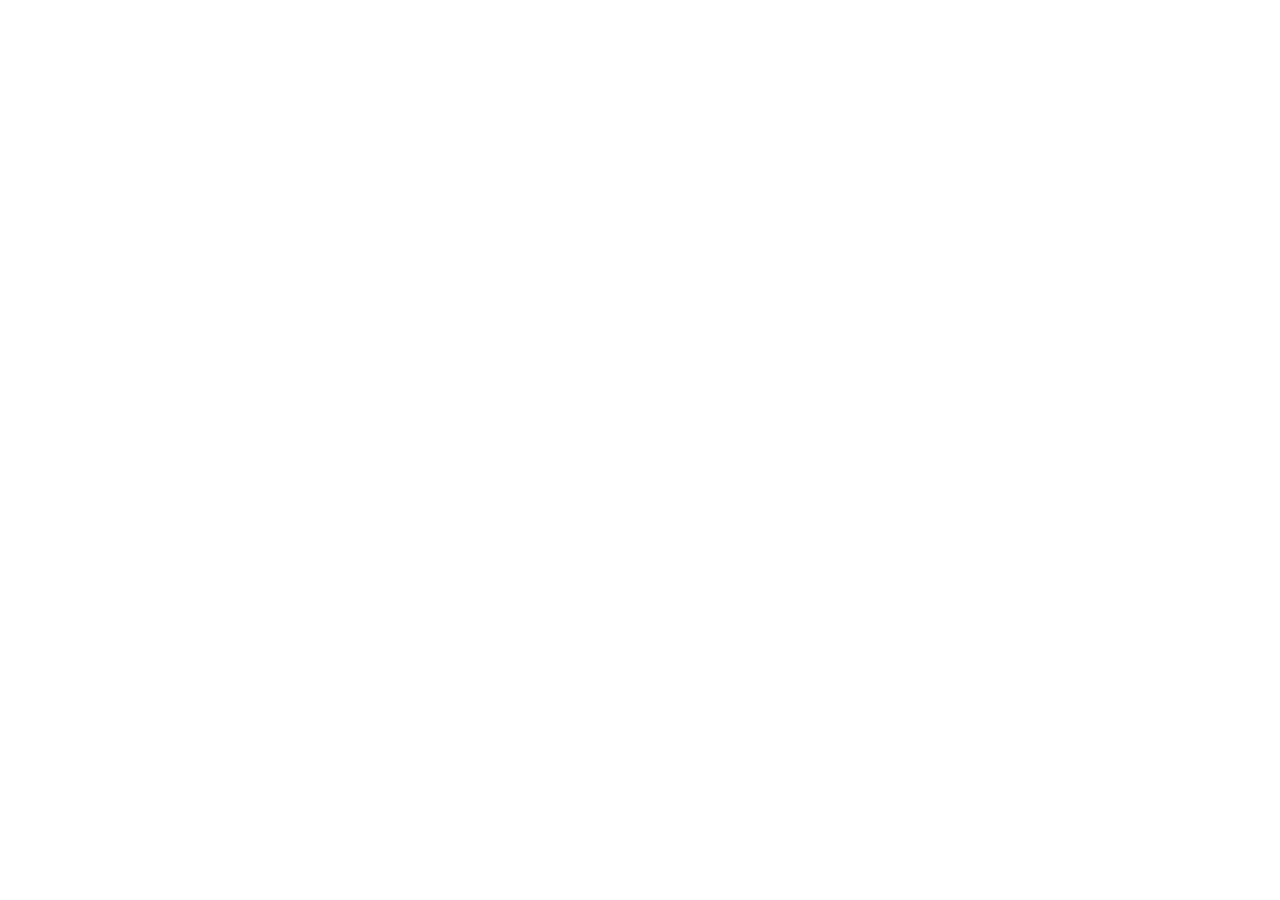
==== index.html @ cabf5f6f "created index" ====
<!DOCTYPE html>
<html lang="en">
<head>
    <meta charset="UTF-8">
    <meta name="viewport" content="width=device-width, initial-scale=1.0">
    <title>Index Page</title>
</head>
<body>
    
</body>
</html>
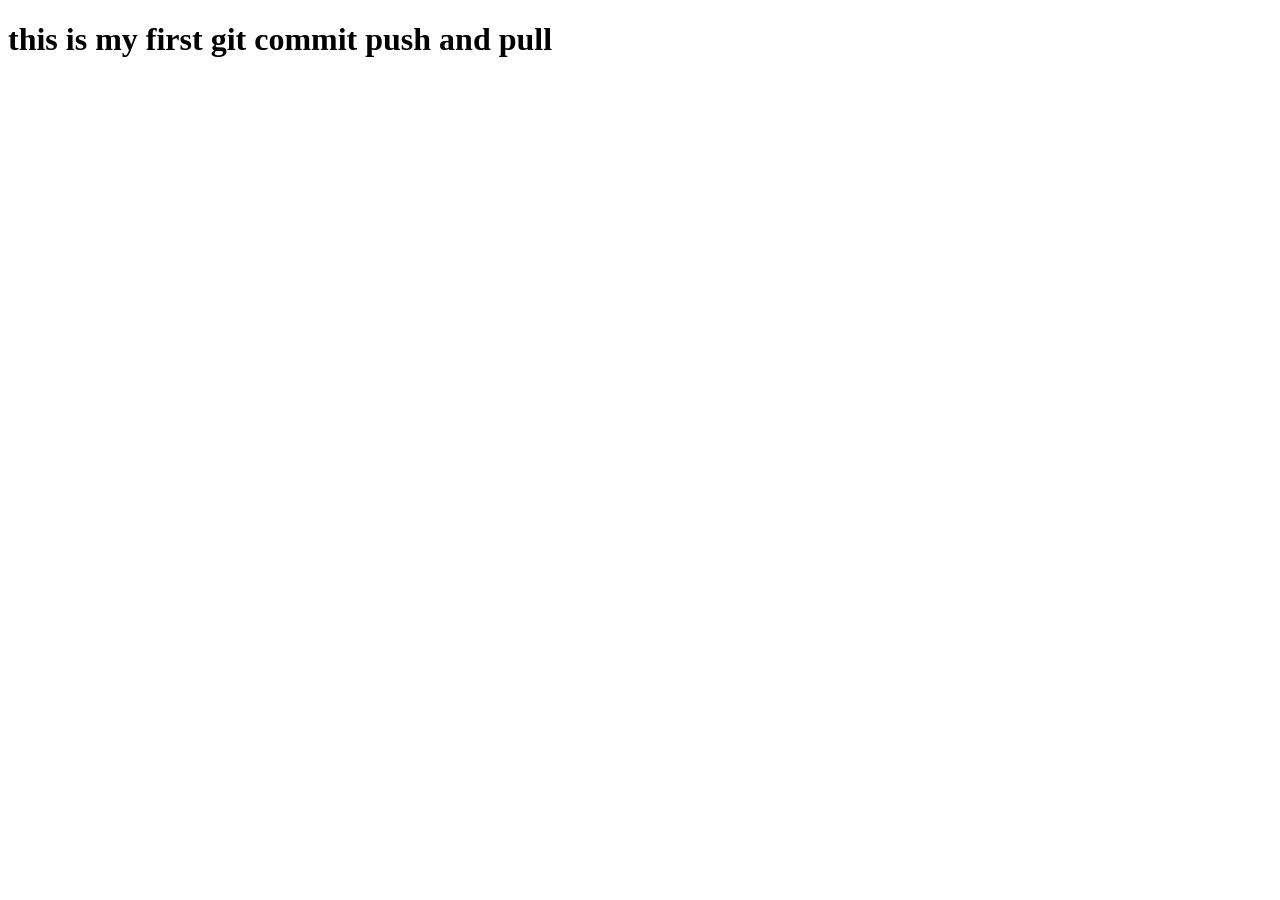
==== commit 4196e04b: "Update index.html" ====
--- a/index.html
+++ b/index.html
@@ -6,6 +6,6 @@
     <title>Index Page</title>
 </head>
 <body>
-    
+<h1>this is my first git commit push and pull</h1>    
 </body>
-</html>+</html>
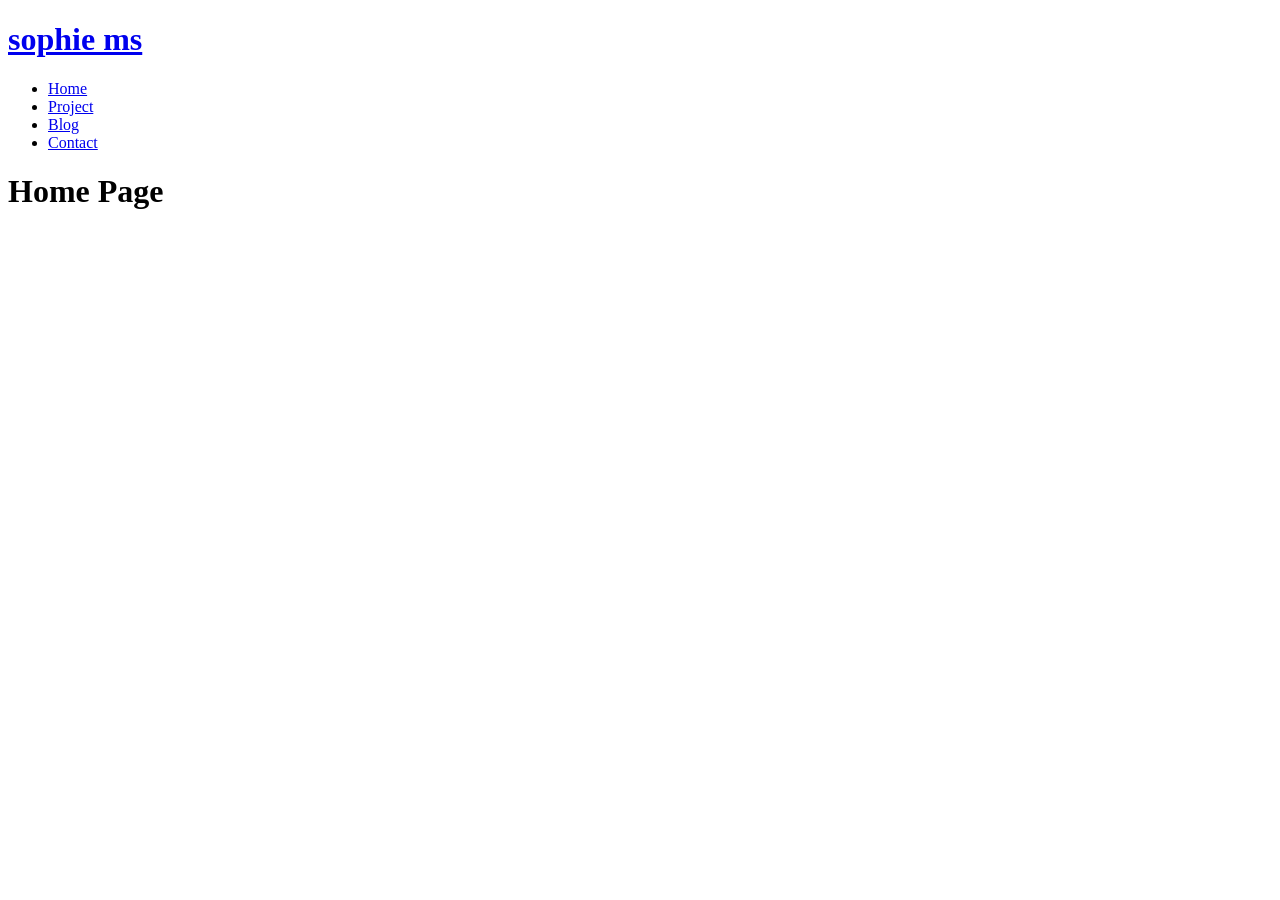
==== commit 37351f99: "i learn header structure for my project" ====
--- a/index.html
+++ b/index.html
@@ -1,11 +1,28 @@
-<!DOCTYPE html>
+<!doctype html>
 <html lang="en">
-<head>
-    <meta charset="UTF-8">
-    <meta name="viewport" content="width=device-width, initial-scale=1.0">
-    <title>Index Page</title>
-</head>
-<body>
-<h1>this is my first git commit push and pull</h1>    
-</body>
+  <head>
+    <meta charset="UTF-8" />
+    <meta name="viewport" content="width=device-width, initial-scale=1.0" />
+    <title>sophie | portfolio</title>
+    <link rel="shortcut icon" href="./images/logo.png" type="image/x-icon" />
+  </head>
+
+  <body>
+    <header>
+      <a href="./index.html">
+        <h1>sophie ms</h1>
+      </a>
+      <nav>
+        <ul>
+          <li><a href="./index.html">Home</a></li>
+          <li><a href="./project.html">Project</a></li>
+          <li><a href="./blog.html">Blog</a></li>
+          <li><a href="./contact.html">Contact</a></li>
+        </ul>
+      </nav>
+    </header>
+    <main>
+      <h1>Home Page</h1>
+    </main>
+  </body>
 </html>
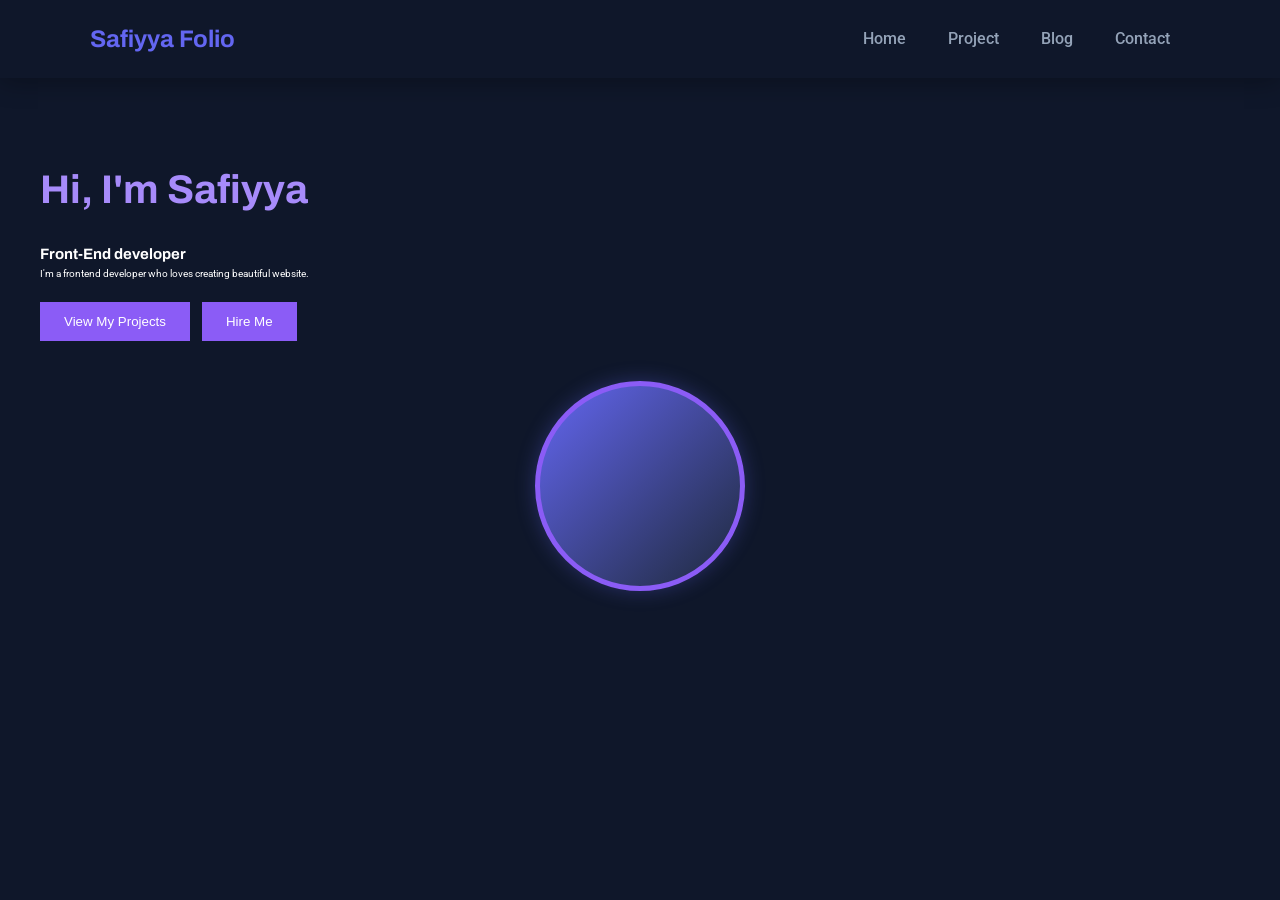
==== commit 165ff45b: "update portfolio hero section" ====
--- a/index.html
+++ b/index.html
@@ -3,26 +3,40 @@
   <head>
     <meta charset="UTF-8" />
     <meta name="viewport" content="width=device-width, initial-scale=1.0" />
-    <title>sophie | portfolio</title>
+    <title>Safiyya | Portfolio</title>
     <link rel="shortcut icon" href="./images/logo.png" type="image/x-icon" />
+    <link rel="stylesheet" href="./css/global.css" />
+    <link rel="stylesheet" href="./css/variable.css" />
   </head>
+  <body>
+    <!-- header section -->
+    <header class="center-content">
+      <div class="max-width head-section">
+        <!-- brand -->
+        <a href="./index.html">
+          <h1>Safiyya Folio</h1>
+        </a>
 
-  <body>
-    <header>
-      <a href="./index.html">
-        <h1>sophie ms</h1>
-      </a>
-      <nav>
-        <ul>
-          <li><a href="./index.html">Home</a></li>
-          <li><a href="./project.html">Project</a></li>
-          <li><a href="./blog.html">Blog</a></li>
-          <li><a href="./contact.html">Contact</a></li>
-        </ul>
-      </nav>
+        <!-- navigation links -->
+        <nav>
+          <ul>
+            <li><a href="./index.html">Home</a></li>
+            <li><a href="./project.html">Project</a></li>
+            <li><a href="./blog.html">Blog</a></li>
+            <li><a href="./contact.html">Contact</a></li>
+          </ul>
+        </nav>
+      </div>
     </header>
     <main>
-      <h1>Home Page</h1>
+      <h1>Hi, I'm Safiyya</h1>
+      <h2>Front-End developer</h2>
+      <p>I'm a frontend developer who loves creating beautiful website.</p>
+      <button>View My Projects</button>
+      <button>Hire Me</button>
+
+      
+      
     </main>
   </body>
-</html>
+</html>
--- a/css/global.css
+++ b/css/global.css
@@ -0,0 +1,159 @@
+@import url("https://fonts.googleapis.com/css2?family=Archivo:ital,wght@0,100..900;1,100..900&family=Roboto:ital,wght@0,100..900;1,100..900&display=swap");
+
+* {
+  padding: 0;
+  margin: 0;
+  box-sizing: border-box;
+}
+
+html {
+  font-size: 62.5%;
+  scroll-behavior: smooth;
+}
+body {
+  font-family: "Roboto", sans-serif;
+  font-optical-sizing: auto;
+  font-style: normal;
+  font-variation-settings: "wdth" 100;
+  line-height: 1.6;
+}
+
+a {
+  text-decoration: none;
+  color: inherit;
+}
+h1,
+h2,
+h3,
+h4,
+h5,
+h6 {
+  color: var(--primary);
+  font-weight: bold;
+  font-family: "Archivo", sans-serif;
+  font-optical-sizing: auto;
+  font-style: normal;
+  font-variation-settings: "wdth" 100;
+}
+
+/* button style */
+.btn {
+  display: inline-block;
+  padding: 0.8rem 2rem;
+  border-radius: var(--rounded-sm);
+  background-color: var(--color-primary);
+  color: var(--color-text);
+  outline: none;
+  border: 2px solid var(--color-primary);
+  font-size: 1.6rem;
+  font-weight: 500;
+  text-decoration: none;
+  transition: var(--transition);
+}
+.btn:hover {
+  background-color: var(--color-primary-dark);
+  color: var(--color-text);
+  transform: translateY(-2px);
+}
+.btn-secondary{
+  background-color: var(--color-dark);
+  color: var(--color-primary);
+}
+.btn-secondary:hover{
+  background-color: var(--color-primary);
+  color: var(--color-text);
+}
+.btn-ghost{
+  background-color: transparent;
+  color: var(--color-primary);
+  border: 2px solid var(--color-primary)
+}
+.btn-ghost:hover{
+  background-color: var(--color-primary);
+  color: var(--color-text);
+}
+.btn-rounded-full{
+  border-radius: var(--rounded-full);
+}
+
+/* size styles */
+.center-content{
+  display: flex;
+  justify-content: center;
+  align-items: center;
+}
+.max-width{
+  width: 100%;
+  max-width: var(--max-width);
+  margin: 0 auto;
+}
+
+
+
+/* Global Styles */
+/* Header styles */
+header {
+  background-color: var(--color-dark);
+  padding: 2rem 0;
+  box-shadow: var(--shadow);
+}
+.head-section{
+  display: flex;
+  justify-content: space-between;
+  align-items: center;
+}
+.head-section a h1{
+  font-size: 2.4rem;
+  color: var(--color-primary);
+}
+
+nav ul li{
+  list-style: none;
+  display: inline-block;
+  margin-right: 2rem;
+}
+
+nav ul li a{
+  font-size: 1.6rem;
+  color: var(--color-muted);
+  margin-left: 2rem;
+  font-weight: 500;
+  transition: var(--transition);
+}
+main {
+    padding: 80px 40px;
+}
+main h1 {
+    font-size: 40px;
+    margin-bottom: 20px;
+    color: #a78bfa;
+}
+main p {
+    font-size-adjust: 18px;
+    margin-bottom: 20px;
+}
+main button {
+    padding: 12px 24px;
+    background-color: #8b5cf6;
+    color: white;
+    border: none;
+    cursor: pointer;
+    margin-right: 10px;
+
+}
+body {
+    background-color: #0f172a;
+    color: white;
+    
+}
+main::after {
+    content: "";
+    display: block;
+    width: 200px;
+    height: 200px;
+    background: linear-gradient(135deg, #6366f1, #1e293b);
+    border: 5px solid #8b5cf6;
+    border-radius: 50%;
+    box-shadow: 0 0 20px rgba(99, 102, 241, 0.3);
+    margin: 40px auto;
+}
--- a/css/variable.css
+++ b/css/variable.css
@@ -0,0 +1,24 @@
+
+/* Root Variables */
+:root {
+  --color-primary: #6366f1;
+  --color-primary-dark: #4338ca;
+  --color-dark: #0f172a;
+  --color-footer-bg: #060d1a;
+  --color-card: #1e293b;
+  --color-text: #e2e8f0;
+  --color-muted: #94a3b8;
+  --color-error: #f87171;
+  --color-success: #4ade80;
+  --shadow: 0 4px 24px rgba(0, 0, 0, 0.3);
+  --transition: all 0.3s ease;
+  --max-width: 1100px;
+
+  /* rounded corners */
+  --rounded-sm: 8px;
+  --rounded-md: 12px;
+  --rounded-lg: 16px;
+  --rounded-full: 9999px;
+
+  --transition: all 0.3s ease;
+}
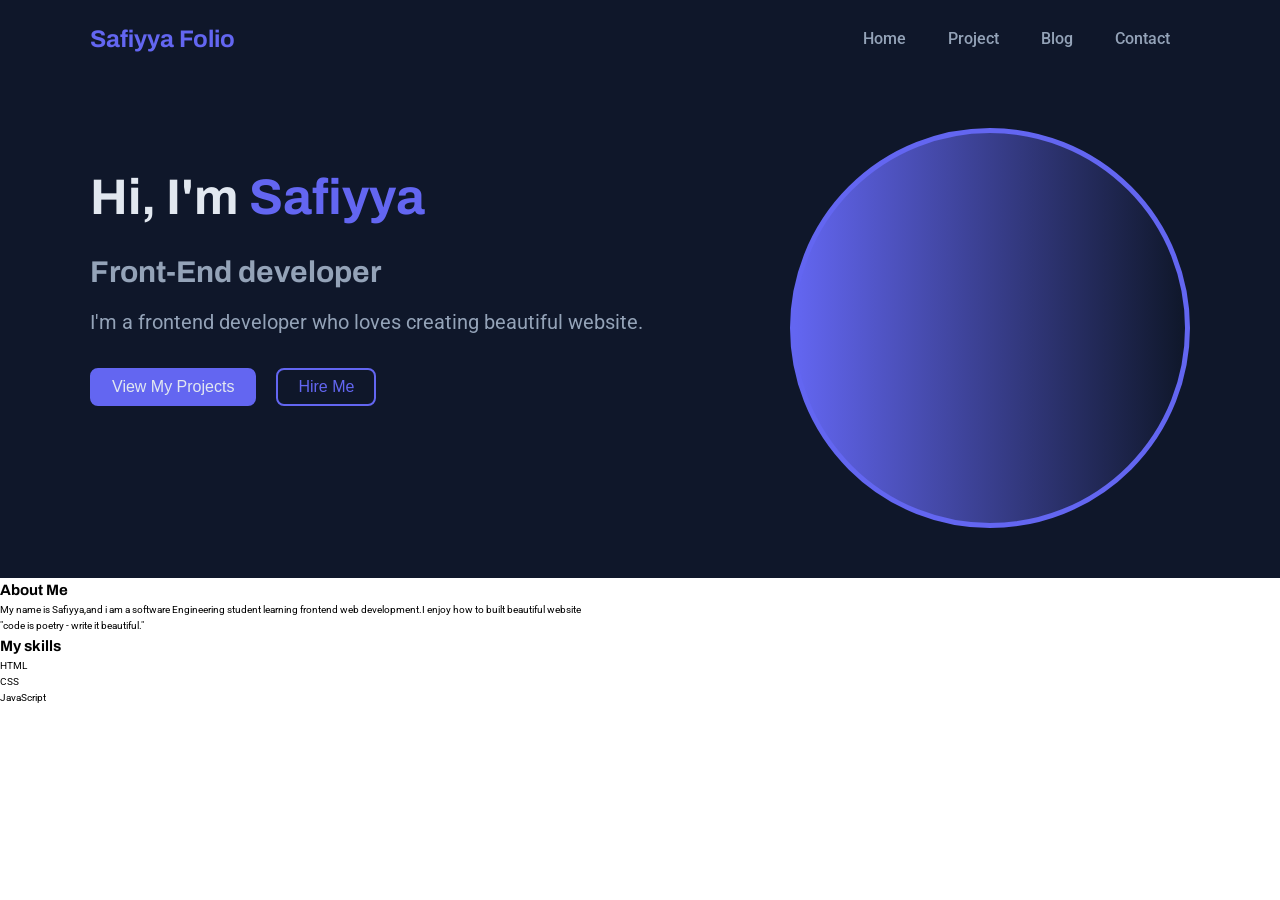
==== commit 6d57b194: "Refactor contact page layout and styles; add new home and contact CSS files" ====
--- a/index.html
+++ b/index.html
@@ -7,6 +7,7 @@
     <link rel="shortcut icon" href="./images/logo.png" type="image/x-icon" />
     <link rel="stylesheet" href="./css/global.css" />
     <link rel="stylesheet" href="./css/variable.css" />
+    <link rel="stylesheet" href="./css/home.css" />
   </head>
   <body>
     <!-- header section -->
@@ -29,14 +30,40 @@
       </div>
     </header>
     <main>
-      <h1>Hi, I'm Safiyya</h1>
-      <h2>Front-End developer</h2>
-      <p>I'm a frontend developer who loves creating beautiful website.</p>
-      <button>View My Projects</button>
-      <button>Hire Me</button>
+      <section class="center-content bg-dark">
+        <div class="max-width hero-section">
+          <div class="hero-left">
+            <h1>Hi, I'm <span>Safiyya</span></h1>
+            <h2>Front-End developer</h2>
+            <p>
+              I'm a frontend developer who loves creating beautiful website.
+            </p>
+            <div class="cta">
 
-      
-      
+              <button class="btn">View My Projects</button>
+              <button class="btn btn-ghost">Hire Me</button>
+            </div>
+          </div>
+          <div class="hero-right">
+            <div class="circle"></div>
+          </div>
+        </div>
+      </section>
+
+      <section id="about">
+        <h2>About Me</h2>
+        <p>
+          My name is Safiyya,and i am a software Engineering student learning
+          frontend web development.I enjoy how to built beautiful website
+        </p>
+        <blockquote>"code is poetry - write it beautiful."</blockquote>
+      </section>
+      <section id="skills">
+        <h2>My skills</h2>
+        <p>HTML</p>
+        <p>CSS</p>
+        <p>JavaScript</p>
+      </section>
     </main>
   </body>
-</html>+</html>
--- a/css/global.css
+++ b/css/global.css
@@ -88,6 +88,13 @@
   margin: 0 auto;
 }
 
+.bg-dark{
+  background-color: var(--color-dark);
+}
+
+.bg-light{
+  background-color: var(--color-card);
+}
 
 
 /* Global Styles */
@@ -120,40 +127,3 @@
   font-weight: 500;
   transition: var(--transition);
 }
-main {
-    padding: 80px 40px;
-}
-main h1 {
-    font-size: 40px;
-    margin-bottom: 20px;
-    color: #a78bfa;
-}
-main p {
-    font-size-adjust: 18px;
-    margin-bottom: 20px;
-}
-main button {
-    padding: 12px 24px;
-    background-color: #8b5cf6;
-    color: white;
-    border: none;
-    cursor: pointer;
-    margin-right: 10px;
-
-}
-body {
-    background-color: #0f172a;
-    color: white;
-    
-}
-main::after {
-    content: "";
-    display: block;
-    width: 200px;
-    height: 200px;
-    background: linear-gradient(135deg, #6366f1, #1e293b);
-    border: 5px solid #8b5cf6;
-    border-radius: 50%;
-    box-shadow: 0 0 20px rgba(99, 102, 241, 0.3);
-    margin: 40px auto;
-}
--- a/css/home.css
+++ b/css/home.css
@@ -0,0 +1,47 @@
+.hero-section {
+  display: grid;
+  grid-template-columns: 2fr 1fr;
+  gap: 2rem;
+  padding: 5rem 0;
+}
+
+.hero-left {
+  padding: 3rem 0;
+}
+.hero-left h1 {
+  font-size: 5rem;
+  color: var(--color-text);
+}
+.hero-left h1 span {
+  color: var(--color-primary);
+}
+.hero-left h2 {
+  color: var(--color-muted);
+  padding: 1rem 0;
+  font-size: 3rem;
+}
+.hero-left p {
+  font-size: 2rem;
+  color: var(--color-muted);
+}
+
+.cta {
+  display: flex;
+  align-items: center;
+  gap: 2rem;
+  margin-top: 3rem;
+}
+
+.hero-right {
+  display: flex;
+  align-items: center;
+  justify-content: center;
+}
+.circle{
+    display: block;
+    width: 400px;
+    height: 400px;
+    background-image: linear-gradient(to right, var(--color-primary), var(--color-dark));
+    border: 5px solid var(--color-primary);
+    border-radius: var(--rounded-full);
+}
